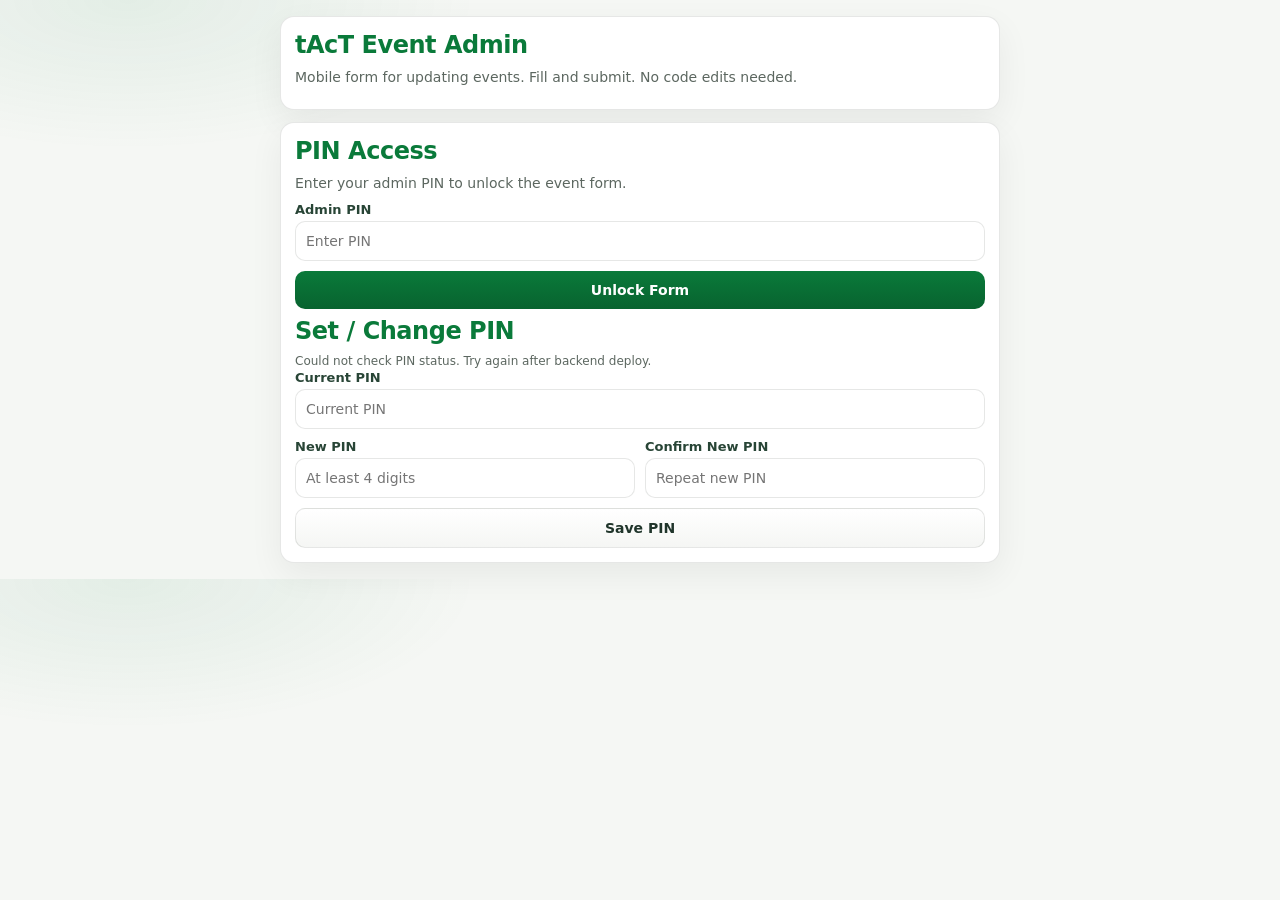
==== admin.html @ a759d939 "Initial commit" ====
<!doctype html>
<html lang="en">
<head>
  <meta charset="utf-8">
  <meta name="viewport" content="width=device-width, initial-scale=1">
  <title>tAcT Admin - Event Update</title>
  <style>
    :root {
      --bg: #f5f7f4;
      --card: #ffffff;
      --green: #0a7a3a;
      --muted: #5c6760;
      --line: rgba(10, 20, 10, 0.1);
      --radius: 14px;
      font-family: "Inter", system-ui, -apple-system, "Segoe UI", Roboto, Arial, sans-serif;
    }
    * { box-sizing: border-box; }
    body {
      margin: 0;
      background:
        radial-gradient(700px 300px at 10% 0%, rgba(10, 122, 58, 0.08), transparent 50%),
        var(--bg);
      color: #142019;
      padding: 16px;
    }
    .wrap {
      max-width: 720px;
      margin: 0 auto;
      display: grid;
      gap: 12px;
    }
    .card {
      background: var(--card);
      border: 1px solid var(--line);
      border-radius: var(--radius);
      padding: 14px;
      box-shadow: 0 12px 34px rgba(10, 20, 10, 0.06);
    }
    h1, h2 {
      margin: 0 0 8px;
      color: var(--green);
      letter-spacing: -0.02em;
    }
    p {
      margin: 0 0 8px;
      color: var(--muted);
      line-height: 1.45;
      font-size: 14px;
    }
    .hidden { display: none; }
    .grid {
      display: grid;
      gap: 10px;
    }
    .row-2 {
      display: grid;
      grid-template-columns: 1fr 1fr;
      gap: 10px;
    }
    label {
      font-size: 13px;
      font-weight: 600;
      color: #284536;
      display: block;
      margin-bottom: 4px;
    }
    input, textarea, select, button {
      width: 100%;
      border: 1px solid var(--line);
      border-radius: 10px;
      padding: 11px 10px;
      font: inherit;
      font-size: 14px;
      background: #fff;
    }
    textarea { min-height: 92px; resize: vertical; }
    input:focus, textarea:focus, select:focus {
      outline: 2px solid rgba(10, 122, 58, 0.28);
      border-color: rgba(10, 122, 58, 0.45);
    }
    button {
      cursor: pointer;
      background: linear-gradient(180deg, #0a7a3a, #08632f);
      color: #fff;
      border: 0;
      font-weight: 700;
    }
    .secondary {
      background: linear-gradient(180deg, #ffffff, #f5f6f4);
      color: #20352b;
      border: 1px solid var(--line);
      font-weight: 600;
    }
    .btn-row {
      display: grid;
      grid-template-columns: 1fr 1fr;
      gap: 10px;
    }
    .status {
      font-size: 13px;
      margin-top: 8px;
      color: #365548;
      background: rgba(10, 122, 58, 0.08);
      border: 1px solid rgba(10, 122, 58, 0.22);
      border-radius: 8px;
      padding: 8px 10px;
    }
    .mono { font-family: ui-monospace, SFMono-Regular, Menlo, Consolas, monospace; }
    .mini { font-size: 12px; color: var(--muted); margin: 0; }
    .section-title { margin-top: 8px; }
    @media (max-width: 680px) {
      .row-2, .btn-row { grid-template-columns: 1fr; }
    }
  </style>
</head>
<body>
  <div class="wrap">
    <section class="card">
      <h1>tAcT Event Admin</h1>
      <p>Mobile form for updating events. Fill and submit. No code edits needed.</p>
    </section>

    <section id="pin-card" class="card">
      <h2>PIN Access</h2>
      <p>Enter your admin PIN to unlock the event form.</p>
      <div class="grid">
        <div>
          <label for="pin-input">Admin PIN</label>
          <input id="pin-input" type="password" inputmode="numeric" autocomplete="one-time-code" placeholder="Enter PIN">
        </div>
        <button id="unlock-btn" type="button">Unlock Form</button>
      </div>
      <p id="pin-hint" class="status hidden">PIN accepted. Form unlocked.</p>

      <h2 class="section-title">Set / Change PIN</h2>
      <p class="mini" id="pin-mode-note">Checking PIN status...</p>
      <div class="grid">
        <div>
          <label for="old-pin-input">Current PIN</label>
          <input id="old-pin-input" type="password" inputmode="numeric" autocomplete="off" placeholder="Current PIN">
        </div>
        <div class="row-2">
          <div>
            <label for="new-pin-input">New PIN</label>
            <input id="new-pin-input" type="password" inputmode="numeric" autocomplete="new-password" placeholder="At least 4 digits">
          </div>
          <div>
            <label for="confirm-pin-input">Confirm New PIN</label>
            <input id="confirm-pin-input" type="password" inputmode="numeric" autocomplete="new-password" placeholder="Repeat new PIN">
          </div>
        </div>
        <button id="change-pin-btn" type="button" class="secondary">Save PIN</button>
      </div>
      <p id="pin-change-status" class="status hidden"></p>
    </section>

    <section id="form-card" class="card hidden">
      <h2>Add / Update Event</h2>
      <p>Use this for both upcoming and completed events.</p>

      <form id="admin-form" class="grid">
        <div>
          <label for="title">Event Title</label>
          <input id="title" name="title" required>
        </div>

        <div class="row-2">
          <div>
            <label for="date">Date</label>
            <input id="date" name="date" type="date" required>
          </div>
          <div>
            <label for="time">Time</label>
            <input id="time" name="time" placeholder="10:00 AM - 1:00 PM" required>
          </div>
        </div>

        <div class="row-2">
          <div>
            <label for="location">Location</label>
            <input id="location" name="location" required>
          </div>
          <div>
            <label for="status">Status</label>
            <select id="status" name="status">
              <option value="scheduled">Scheduled</option>
              <option value="completed">Completed</option>
            </select>
          </div>
        </div>

        <div>
          <label for="teaser">Short Summary</label>
          <textarea id="teaser" name="teaser" placeholder="One-line summary"></textarea>
        </div>

        <div>
          <label for="homepageMatter">Homepage Text</label>
          <textarea id="homepageMatter" name="homepageMatter" placeholder="2-3 lines for homepage card"></textarea>
        </div>

        <div>
          <label for="poster">Poster Image</label>
          <input id="poster" name="poster" type="file" accept=".jpg,.jpeg,.png,.webp,.svg" required>
          <p id="poster-meta" class="mono"></p>
        </div>

        <div class="btn-row">
          <button type="submit">Submit Event</button>
          <button id="clear-btn" type="button" class="secondary">Clear Form</button>
        </div>
      </form>

      <div id="submit-status" class="status hidden"></div>
    </section>
  </div>

  <script src="assets/js/events-config.js"></script>
  <script>
    const ADMIN_CONFIG = {
      endpoint: String((window.TACT_EVENTS_CONFIG && window.TACT_EVENTS_CONFIG.apiEndpoint) || "").trim()
    };

    const pinCard = document.getElementById("pin-card");
    const formCard = document.getElementById("form-card");
    const pinInput = document.getElementById("pin-input");
    const pinHint = document.getElementById("pin-hint");
    const unlockBtn = document.getElementById("unlock-btn");
    const adminForm = document.getElementById("admin-form");
    const posterInput = document.getElementById("poster");
    const posterMeta = document.getElementById("poster-meta");
    const statusBox = document.getElementById("submit-status");
    const clearBtn = document.getElementById("clear-btn");
    const oldPinInput = document.getElementById("old-pin-input");
    const newPinInput = document.getElementById("new-pin-input");
    const confirmPinInput = document.getElementById("confirm-pin-input");
    const changePinBtn = document.getElementById("change-pin-btn");
    const pinModeNote = document.getElementById("pin-mode-note");
    const pinChangeStatus = document.getElementById("pin-change-status");

    let unlockedPin = "";
    let posterPayload = null;
    let pinConfigured = true;

    bootPinStatus();

    unlockBtn.addEventListener("click", async function () {
      const pin = (pinInput.value || "").trim();
      if (pin.length < 4) {
        alert("Enter valid PIN.");
        return;
      }
      if (!hasConfiguredEndpoint()) {
        alert("Admin endpoint is not configured yet.");
        return;
      }

      unlockBtn.disabled = true;
      unlockBtn.textContent = "Checking...";

      try {
        const ok = await verifyPin(pin);
        if (!ok) {
          alert(pinConfigured ? "Invalid PIN." : "PIN not set yet. Use Set / Change PIN first.");
          return;
        }

        unlockedPin = pin;
        pinHint.classList.remove("hidden");
        formCard.classList.remove("hidden");
        window.scrollTo({ top: document.body.scrollHeight, behavior: "smooth" });
      } catch (_err) {
        alert("Could not verify PIN. Please try again.");
      } finally {
        unlockBtn.disabled = false;
        unlockBtn.textContent = "Unlock Form";
      }
    });

    changePinBtn.addEventListener("click", async function () {
      if (!hasConfiguredEndpoint()) {
        alert("Admin endpoint is not configured yet.");
        return;
      }

      const oldPin = (oldPinInput.value || "").trim();
      const newPin = (newPinInput.value || "").trim();
      const confirmPin = (confirmPinInput.value || "").trim();

      if (!/^[0-9]{4,}$/.test(newPin)) {
        alert("New PIN must be at least 4 digits.");
        return;
      }
      if (newPin !== confirmPin) {
        alert("New PIN and confirmation do not match.");
        return;
      }
      if (pinConfigured && !oldPin) {
        alert("Enter current PIN to change.");
        return;
      }

      changePinBtn.disabled = true;
      pinChangeStatus.classList.remove("hidden");
      pinChangeStatus.textContent = "Saving PIN...";

      try {
        const ok = await changePin(oldPin, newPin);
        if (!ok) return;

        pinConfigured = true;
        unlockedPin = newPin;
        pinInput.value = newPin;
        pinHint.classList.remove("hidden");
        formCard.classList.remove("hidden");
        pinModeNote.textContent = "PIN is set. To change it, enter current PIN and new PIN.";
        oldPinInput.value = "";
        newPinInput.value = "";
        confirmPinInput.value = "";
        pinChangeStatus.textContent = "PIN saved successfully.";
      } finally {
        changePinBtn.disabled = false;
      }
    });

    posterInput.addEventListener("change", async function () {
      const file = posterInput.files && posterInput.files[0];
      if (!file) {
        posterPayload = null;
        posterMeta.textContent = "";
        return;
      }

      const base64 = await readFileAsBase64(file);
      posterPayload = {
        name: file.name,
        mime: file.type || "application/octet-stream",
        data: base64
      };
      posterMeta.textContent = "Selected: " + file.name + " (" + Math.round(file.size / 1024) + " KB)";
    });

    clearBtn.addEventListener("click", function () {
      adminForm.reset();
      posterPayload = null;
      posterMeta.textContent = "";
      statusBox.classList.add("hidden");
      statusBox.textContent = "";
    });

    adminForm.addEventListener("submit", async function (event) {
      event.preventDefault();
      if (!unlockedPin) {
        alert("Unlock with PIN first.");
        return;
      }
      if (!posterPayload) {
        alert("Please choose a poster image.");
        return;
      }
      if (!hasConfiguredEndpoint()) {
        alert("Admin endpoint is not configured yet.");
        return;
      }

      const title = valueOf("title");
      const date = valueOf("date");
      const payload = {
        pin: unlockedPin,
        event: {
          slug: slugify(date + "--" + title),
          title: title,
          date: date,
          time: valueOf("time"),
          location: valueOf("location"),
          status: valueOf("status"),
          teaser: valueOf("teaser"),
          homepageMatter: valueOf("homepageMatter")
        },
        poster: posterPayload
      };

      try {
        statusBox.classList.remove("hidden");
        statusBox.textContent = "Submitting...";

        const response = await fetch(ADMIN_CONFIG.endpoint, {
          method: "POST",
          headers: { "Content-Type": "text/plain;charset=utf-8" },
          body: JSON.stringify(payload)
        });

        const text = await response.text();
        let body = {};
        try {
          body = JSON.parse(text || "{}");
        } catch (_err) {
          body = {};
        }
        if (!response.ok) {
          throw new Error(text || "Submit failed");
        }
        if (body && body.ok === false) {
          throw new Error(body.error || "Submit failed");
        }

        statusBox.textContent = "Submitted successfully. Event is now in backend.";
      } catch (err) {
        statusBox.textContent = "Submit failed: " + (err && err.message ? err.message : "Unknown error");
      }
    });

    function valueOf(id) {
      return (document.getElementById(id).value || "").trim();
    }

    function slugify(text) {
      return String(text || "")
        .toLowerCase()
        .replace(/[^a-z0-9]+/g, "-")
        .replace(/^-+|-+$/g, "");
    }

    function readFileAsBase64(file) {
      return new Promise((resolve, reject) => {
        const reader = new FileReader();
        reader.onload = () => {
          const value = reader.result || "";
          const commaIndex = String(value).indexOf(",");
          resolve(commaIndex >= 0 ? String(value).slice(commaIndex + 1) : String(value));
        };
        reader.onerror = reject;
        reader.readAsDataURL(file);
      });
    }

    function hasConfiguredEndpoint() {
      return !!ADMIN_CONFIG.endpoint;
    }

    async function verifyPin(pin) {
      const response = await fetch(ADMIN_CONFIG.endpoint, {
        method: "POST",
        headers: { "Content-Type": "text/plain;charset=utf-8" },
        body: JSON.stringify({ action: "verifyPin", pin: pin })
      });
      const body = await response.json();
      return !!(body && body.ok);
    }

    async function bootPinStatus() {
      if (!hasConfiguredEndpoint()) {
        pinModeNote.textContent = "Configure endpoint first in assets/js/events-config.js";
        return;
      }

      try {
        const response = await fetch(ADMIN_CONFIG.endpoint, {
          method: "POST",
          headers: { "Content-Type": "text/plain;charset=utf-8" },
          body: JSON.stringify({ action: "pinStatus" })
        });
        const body = await response.json();
        pinConfigured = !!(body && body.pinConfigured);

        if (pinConfigured) {
          pinModeNote.textContent = "PIN is set. To change it, enter current PIN and new PIN.";
          oldPinInput.disabled = false;
          oldPinInput.placeholder = "Current PIN";
          changePinBtn.textContent = "Change PIN";
        } else {
          pinModeNote.textContent = "No PIN set yet. Create your first PIN now.";
          oldPinInput.disabled = true;
          oldPinInput.placeholder = "Not needed for first-time setup";
          changePinBtn.textContent = "Set First PIN";
        }
      } catch (_err) {
        pinModeNote.textContent = "Could not check PIN status. Try again after backend deploy.";
      }
    }

    async function changePin(oldPin, newPin) {
      const response = await fetch(ADMIN_CONFIG.endpoint, {
        method: "POST",
        headers: { "Content-Type": "text/plain;charset=utf-8" },
        body: JSON.stringify({ action: "changePin", oldPin: oldPin, newPin: newPin })
      });
      const body = await response.json();
      if (!body || !body.ok) {
        pinChangeStatus.textContent = body && body.error ? body.error : "Could not save PIN.";
        return false;
      }
      return true;
    }
  </script>
</body>
</html>
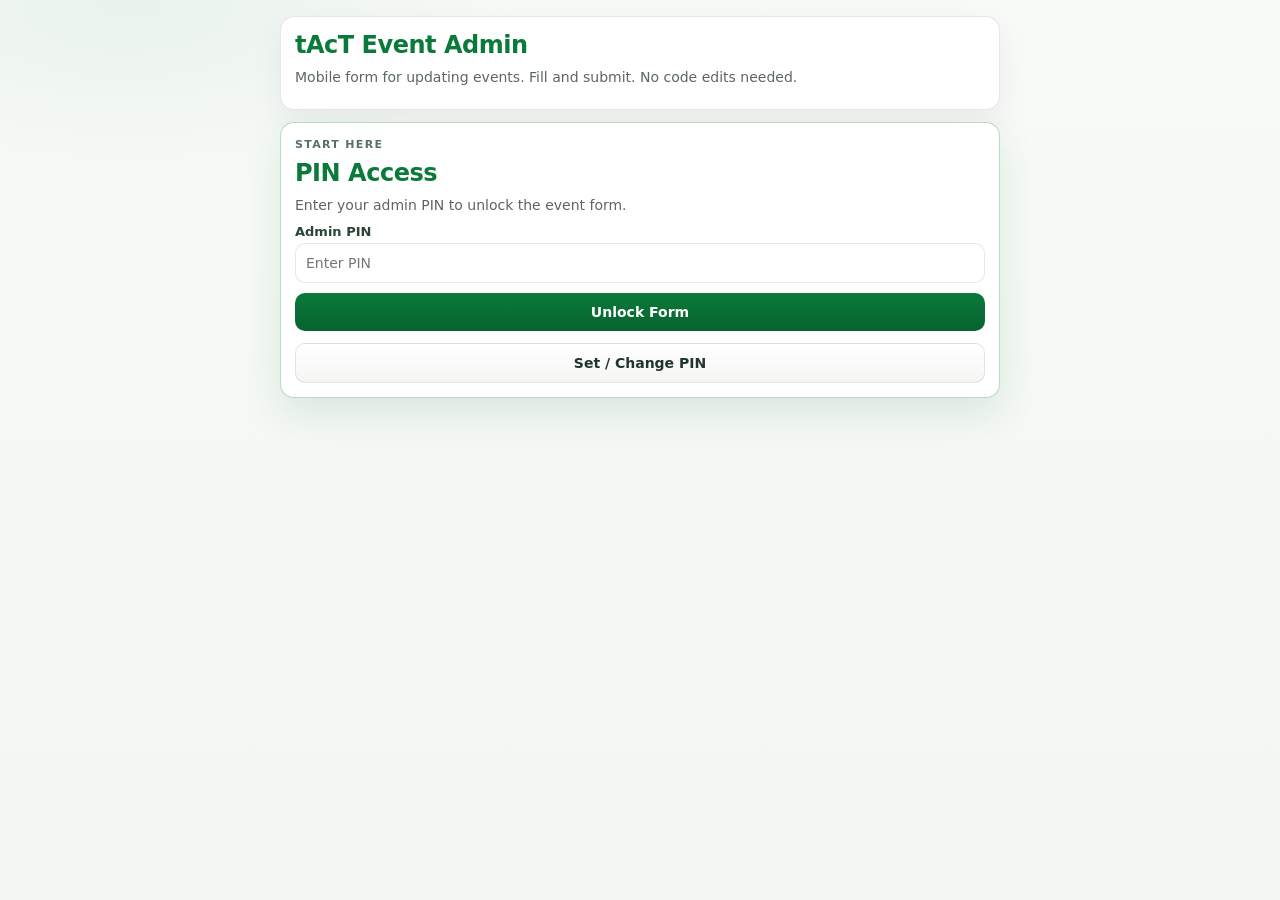
==== commit 5efd58ac: "Enhance admin event management flow" ====
--- a/admin.html
+++ b/admin.html
@@ -8,6 +8,7 @@
     :root {
       --bg: #f5f7f4;
       --card: #ffffff;
+      --card-soft: #f8fbf8;
       --green: #0a7a3a;
       --muted: #5c6760;
       --line: rgba(10, 20, 10, 0.1);
@@ -18,10 +19,11 @@
     body {
       margin: 0;
       background:
-        radial-gradient(700px 300px at 10% 0%, rgba(10, 122, 58, 0.08), transparent 50%),
-        var(--bg);
+        radial-gradient(700px 320px at 10% 0%, rgba(10, 122, 58, 0.06), transparent 55%),
+        linear-gradient(180deg, #f7faf7 0%, #f3f6f2 100%);
       color: #142019;
       padding: 16px;
+      min-height: 100vh;
     }
     .wrap {
       max-width: 720px;
@@ -35,6 +37,21 @@
       border-radius: var(--radius);
       padding: 14px;
       box-shadow: 0 12px 34px rgba(10, 20, 10, 0.06);
+    }
+    .card-primary {
+      border-color: rgba(10, 122, 58, 0.28);
+      box-shadow: 0 16px 38px rgba(10, 122, 58, 0.12);
+    }
+    .subcard {
+      margin-top: 14px;
+      padding: 12px;
+      border: 1px solid rgba(10, 20, 10, 0.08);
+      border-radius: 12px;
+      background: linear-gradient(180deg, var(--card-soft), #ffffff);
+      box-shadow: inset 0 1px 0 rgba(255, 255, 255, 0.65);
+    }
+    .pin-tools-row {
+      margin-top: 12px;
     }
     h1, h2 {
       margin: 0 0 8px;
@@ -108,8 +125,77 @@
     .mono { font-family: ui-monospace, SFMono-Regular, Menlo, Consolas, monospace; }
     .mini { font-size: 12px; color: var(--muted); margin: 0; }
     .section-title { margin-top: 8px; }
+    .section-kicker {
+      margin: 0 0 6px;
+      font-size: 11px;
+      letter-spacing: 0.12em;
+      text-transform: uppercase;
+      color: #557262;
+      font-weight: 700;
+    }
+    .subtle-title {
+      color: #335244;
+      font-size: 18px;
+      margin-bottom: 6px;
+    }
+    .manager-toolbar {
+      display: grid;
+      grid-template-columns: 1fr auto;
+      gap: 10px;
+      align-items: center;
+    }
+    .event-list {
+      display: grid;
+      gap: 10px;
+      margin-top: 12px;
+    }
+    .event-item {
+      display: grid;
+      grid-template-columns: 72px 1fr auto;
+      gap: 12px;
+      align-items: center;
+      padding: 10px;
+      border: 1px solid rgba(10, 20, 10, 0.08);
+      border-radius: 12px;
+      background: linear-gradient(180deg, #ffffff, var(--card-soft));
+    }
+    .event-item img {
+      width: 72px;
+      height: 72px;
+      object-fit: cover;
+      border-radius: 10px;
+      border: 1px solid rgba(10, 20, 10, 0.08);
+      background: #eef3ee;
+    }
+    .event-item h3 {
+      margin: 0 0 4px;
+      font-size: 16px;
+      color: #173125;
+    }
+    .event-meta {
+      margin: 0 0 4px;
+      font-size: 12px;
+      color: #5a6d62;
+    }
+    .event-slug {
+      margin: 0;
+      font-size: 12px;
+      color: #738278;
+    }
+    .danger {
+      background: linear-gradient(180deg, #bb3c2d, #9a2f22);
+      color: #fff;
+    }
+    .accent {
+      background: linear-gradient(180deg, #1e5aa8, #184886);
+      color: #fff;
+    }
+    .manager-toggle-row {
+      margin-bottom: 12px;
+    }
     @media (max-width: 680px) {
       .row-2, .btn-row { grid-template-columns: 1fr; }
+      .manager-toolbar, .event-item { grid-template-columns: 1fr; }
     }
   </style>
 </head>
@@ -120,7 +206,8 @@
       <p>Mobile form for updating events. Fill and submit. No code edits needed.</p>
     </section>
 
-    <section id="pin-card" class="card">
+    <section id="pin-card" class="card card-primary">
+      <p class="section-kicker">Start Here</p>
       <h2>PIN Access</h2>
       <p>Enter your admin PIN to unlock the event form.</p>
       <div class="grid">
@@ -132,29 +219,52 @@
       </div>
       <p id="pin-hint" class="status hidden">PIN accepted. Form unlocked.</p>
 
-      <h2 class="section-title">Set / Change PIN</h2>
-      <p class="mini" id="pin-mode-note">Checking PIN status...</p>
-      <div class="grid">
-        <div>
-          <label for="old-pin-input">Current PIN</label>
-          <input id="old-pin-input" type="password" inputmode="numeric" autocomplete="off" placeholder="Current PIN">
-        </div>
-        <div class="row-2">
+      <div class="pin-tools-row">
+        <button id="toggle-pin-tools-btn" type="button" class="secondary">Set / Change PIN</button>
+      </div>
+
+      <div id="pin-tools-panel" class="subcard hidden">
+        <p class="section-kicker">Secondary</p>
+        <h2 class="subtle-title">Set / Change PIN</h2>
+        <p class="mini" id="pin-mode-note">Checking PIN status...</p>
+        <div class="grid">
           <div>
-            <label for="new-pin-input">New PIN</label>
-            <input id="new-pin-input" type="password" inputmode="numeric" autocomplete="new-password" placeholder="At least 4 digits">
+            <label for="old-pin-input">Current PIN</label>
+            <input id="old-pin-input" type="password" inputmode="numeric" autocomplete="off" placeholder="Current PIN">
           </div>
+          <div class="row-2">
+            <div>
+              <label for="new-pin-input">New PIN</label>
+              <input id="new-pin-input" type="password" inputmode="numeric" autocomplete="new-password" placeholder="At least 4 digits">
+            </div>
+            <div>
+              <label for="confirm-pin-input">Confirm New PIN</label>
+              <input id="confirm-pin-input" type="password" inputmode="numeric" autocomplete="new-password" placeholder="Repeat new PIN">
+            </div>
+          </div>
+          <button id="change-pin-btn" type="button" class="secondary">Save PIN</button>
+        </div>
+        <p id="pin-change-status" class="status hidden"></p>
+      </div>
+    </section>
+
+    <section id="form-card" class="card hidden">
+      <div class="manager-toggle-row">
+        <button id="toggle-manage-btn" type="button" class="accent">Manage Existing Events</button>
+      </div>
+
+      <section id="manage-card" class="subcard hidden">
+        <div class="manager-toolbar">
           <div>
-            <label for="confirm-pin-input">Confirm New PIN</label>
-            <input id="confirm-pin-input" type="password" inputmode="numeric" autocomplete="new-password" placeholder="Repeat new PIN">
+            <h2>Manage Existing Events</h2>
+            <p>Synced from GitHub. Delete removes the full event folder and rebuilds the feed.</p>
           </div>
-        </div>
-        <button id="change-pin-btn" type="button" class="secondary">Save PIN</button>
-      </div>
-      <p id="pin-change-status" class="status hidden"></p>
-    </section>
-
-    <section id="form-card" class="card hidden">
+          <button id="refresh-events-btn" type="button" class="secondary">Refresh List</button>
+        </div>
+        <div id="manage-status" class="status hidden"></div>
+        <div id="event-list" class="event-list"></div>
+      </section>
+
       <h2>Add / Update Event</h2>
       <p>Use this for both upcoming and completed events.</p>
 
@@ -169,9 +279,15 @@
             <label for="date">Date</label>
             <input id="date" name="date" type="date" required>
           </div>
-          <div>
-            <label for="time">Time</label>
-            <input id="time" name="time" placeholder="10:00 AM - 1:00 PM" required>
+          <div class="row-2">
+            <div>
+              <label for="time-from">From Time</label>
+              <input id="time-from" name="timeFrom" type="time" required>
+            </div>
+            <div>
+              <label for="time-to">To Time</label>
+              <input id="time-to" name="timeTo" type="time" required>
+            </div>
           </div>
         </div>
 
@@ -218,19 +334,31 @@
   <script src="assets/js/events-config.js"></script>
   <script>
     const ADMIN_CONFIG = {
-      endpoint: String((window.TACT_EVENTS_CONFIG && window.TACT_EVENTS_CONFIG.apiEndpoint) || "").trim()
+      endpoint: String(
+        (
+          window.TACT_EVENTS_CONFIG &&
+          (window.TACT_EVENTS_CONFIG.adminEndpoint || window.TACT_EVENTS_CONFIG.apiEndpoint)
+        ) || ""
+      ).trim()
     };
 
     const pinCard = document.getElementById("pin-card");
     const formCard = document.getElementById("form-card");
+    const manageCard = document.getElementById("manage-card");
     const pinInput = document.getElementById("pin-input");
     const pinHint = document.getElementById("pin-hint");
     const unlockBtn = document.getElementById("unlock-btn");
+    const togglePinToolsBtn = document.getElementById("toggle-pin-tools-btn");
+    const pinToolsPanel = document.getElementById("pin-tools-panel");
     const adminForm = document.getElementById("admin-form");
     const posterInput = document.getElementById("poster");
     const posterMeta = document.getElementById("poster-meta");
     const statusBox = document.getElementById("submit-status");
     const clearBtn = document.getElementById("clear-btn");
+    const toggleManageBtn = document.getElementById("toggle-manage-btn");
+    const refreshEventsBtn = document.getElementById("refresh-events-btn");
+    const manageStatus = document.getElementById("manage-status");
+    const eventList = document.getElementById("event-list");
     const oldPinInput = document.getElementById("old-pin-input");
     const newPinInput = document.getElementById("new-pin-input");
     const confirmPinInput = document.getElementById("confirm-pin-input");
@@ -244,6 +372,22 @@
 
     bootPinStatus();
 
+    togglePinToolsBtn.addEventListener("click", function () {
+      const willShow = pinToolsPanel.classList.contains("hidden");
+      pinToolsPanel.classList.toggle("hidden", !willShow);
+      togglePinToolsBtn.textContent = willShow ? "Hide PIN Settings" : "Set / Change PIN";
+    });
+
+    toggleManageBtn.addEventListener("click", function () {
+      const willShow = manageCard.classList.contains("hidden");
+      manageCard.classList.toggle("hidden", !willShow);
+      toggleManageBtn.textContent = willShow ? "Hide Existing Events" : "Manage Existing Events";
+      if (willShow) {
+        loadExistingEvents(false);
+        window.scrollTo({ top: document.body.scrollHeight, behavior: "smooth" });
+      }
+    });
+
     unlockBtn.addEventListener("click", async function () {
       const pin = (pinInput.value || "").trim();
       if (pin.length < 4) {
@@ -267,6 +411,7 @@
 
         unlockedPin = pin;
         pinHint.classList.remove("hidden");
+        pinCard.classList.add("hidden");
         formCard.classList.remove("hidden");
         window.scrollTo({ top: document.body.scrollHeight, behavior: "smooth" });
       } catch (_err) {
@@ -312,15 +457,21 @@
         unlockedPin = newPin;
         pinInput.value = newPin;
         pinHint.classList.remove("hidden");
+        pinCard.classList.add("hidden");
         formCard.classList.remove("hidden");
         pinModeNote.textContent = "PIN is set. To change it, enter current PIN and new PIN.";
         oldPinInput.value = "";
         newPinInput.value = "";
         confirmPinInput.value = "";
         pinChangeStatus.textContent = "PIN saved successfully.";
+        loadExistingEvents(false);
       } finally {
         changePinBtn.disabled = false;
       }
+    });
+
+    refreshEventsBtn.addEventListener("click", function () {
+      loadExistingEvents(true);
     });
 
     posterInput.addEventListener("change", async function () {
@@ -365,13 +516,18 @@
 
       const title = valueOf("title");
       const date = valueOf("date");
+      const time = buildTimeRange();
+      if (!time) {
+        alert("Enter valid from and to times.");
+        return;
+      }
       const payload = {
         pin: unlockedPin,
         event: {
           slug: slugify(date + "--" + title),
           title: title,
           date: date,
-          time: valueOf("time"),
+          time: time,
           location: valueOf("location"),
           status: valueOf("status"),
           teaser: valueOf("teaser"),
@@ -382,7 +538,20 @@
 
       try {
         statusBox.classList.remove("hidden");
-        statusBox.textContent = "Submitting...";
+        statusBox.textContent = "Preparing event data...";
+        setSubmittingState(true);
+
+        window.setTimeout(function () {
+          if (statusBox.textContent === "Preparing event data...") {
+            statusBox.textContent = "Uploading poster and event details...";
+          }
+        }, 400);
+
+        window.setTimeout(function () {
+          if (statusBox.textContent === "Uploading poster and event details...") {
+            statusBox.textContent = "Publishing to GitHub. This can take a little longer for large posters...";
+          }
+        }, 1800);
 
         const response = await fetch(ADMIN_CONFIG.endpoint, {
           method: "POST",
@@ -404,9 +573,13 @@
           throw new Error(body.error || "Submit failed");
         }
 
-        statusBox.textContent = "Submitted successfully. Event is now in backend.";
+        statusBox.textContent = "Submitted successfully. Refreshing form...";
+        window.setTimeout(function () {
+          window.location.reload();
+        }, 700);
       } catch (err) {
         statusBox.textContent = "Submit failed: " + (err && err.message ? err.message : "Unknown error");
+        setSubmittingState(false);
       }
     });
 
@@ -419,6 +592,49 @@
         .toLowerCase()
         .replace(/[^a-z0-9]+/g, "-")
         .replace(/^-+|-+$/g, "");
+    }
+
+    function buildTimeRange() {
+      const fromValue = valueOf("time-from");
+      const toValue = valueOf("time-to");
+      if (!fromValue || !toValue) return "";
+
+      const fromMinutes = toMinutes(fromValue);
+      const toMinutesValue = toMinutes(toValue);
+      if (fromMinutes === null || toMinutesValue === null || toMinutesValue <= fromMinutes) {
+        return "";
+      }
+
+      return formatTime(fromValue) + " - " + formatTime(toValue);
+    }
+
+    function toMinutes(value) {
+      const match = String(value || "").match(/^(\d{2}):(\d{2})$/);
+      if (!match) return null;
+      return Number(match[1]) * 60 + Number(match[2]);
+    }
+
+    function formatTime(value) {
+      const match = String(value || "").match(/^(\d{2}):(\d{2})$/);
+      if (!match) return value;
+
+      let hours = Number(match[1]);
+      const minutes = match[2];
+      const suffix = hours >= 12 ? "PM" : "AM";
+      hours = hours % 12 || 12;
+      return hours + ":" + minutes + " " + suffix;
+    }
+
+    function setSubmittingState(isSubmitting) {
+      unlockBtn.disabled = isSubmitting;
+      clearBtn.disabled = isSubmitting;
+      changePinBtn.disabled = isSubmitting;
+
+      const submitButton = adminForm.querySelector('button[type="submit"]');
+      if (submitButton) {
+        submitButton.disabled = isSubmitting;
+        submitButton.textContent = isSubmitting ? "Publishing..." : "Submit Event";
+      }
     }
 
     function readFileAsBase64(file) {
@@ -438,6 +654,143 @@
       return !!ADMIN_CONFIG.endpoint;
     }
 
+    function showManageStatus(text, isError) {
+      manageStatus.classList.remove("hidden");
+      manageStatus.textContent = text;
+      manageStatus.style.color = isError ? "#7f2017" : "";
+      manageStatus.style.borderColor = isError ? "rgba(187, 60, 45, 0.28)" : "";
+      manageStatus.style.background = isError ? "rgba(187, 60, 45, 0.08)" : "";
+    }
+
+    function clearManageStatus() {
+      manageStatus.classList.add("hidden");
+      manageStatus.textContent = "";
+      manageStatus.style.color = "";
+      manageStatus.style.borderColor = "";
+      manageStatus.style.background = "";
+    }
+
+    async function loadExistingEvents(showRefreshMessage) {
+      if (!unlockedPin || !hasConfiguredEndpoint()) return;
+
+      if (showRefreshMessage) {
+        showManageStatus("Refreshing events from GitHub...", false);
+      } else {
+        clearManageStatus();
+      }
+
+      refreshEventsBtn.disabled = true;
+      eventList.innerHTML = '<p class="mini">Loading events...</p>';
+
+      try {
+        const response = await fetch(ADMIN_CONFIG.endpoint, {
+          method: "POST",
+          headers: { "Content-Type": "text/plain;charset=utf-8" },
+          body: JSON.stringify({ action: "listEvents", pin: unlockedPin })
+        });
+        const body = await response.json();
+        if (!response.ok || !body || body.ok === false) {
+          throw new Error(body && body.error ? body.error : "Could not load events.");
+        }
+
+        renderEventList(Array.isArray(body.events) ? body.events : []);
+        if (showRefreshMessage) {
+          showManageStatus("Event list refreshed.", false);
+        }
+      } catch (err) {
+        eventList.innerHTML = "";
+        showManageStatus("Could not load events: " + (err && err.message ? err.message : "Unknown error"), true);
+      } finally {
+        refreshEventsBtn.disabled = false;
+      }
+    }
+
+    function renderEventList(events) {
+      eventList.innerHTML = "";
+
+      if (!events.length) {
+        eventList.innerHTML = '<p class="mini">No events found in GitHub.</p>';
+        return;
+      }
+
+      events.forEach(function (item) {
+        const article = document.createElement("article");
+        article.className = "event-item";
+
+        const poster = document.createElement("img");
+        poster.src = String(item.poster || "assets/images/tact-logo.jpg");
+        poster.alt = (item.title || "Event") + " poster";
+        poster.onerror = function () {
+          poster.onerror = null;
+          poster.src = "assets/images/tact-logo.jpg";
+        };
+
+        const details = document.createElement("div");
+        details.innerHTML =
+          "<h3>" + escapeHtml(item.title || "Untitled Event") + "</h3>" +
+          '<p class="event-meta">' +
+          escapeHtml(formatDisplayDate(item.date)) + " | " +
+          escapeHtml(item.time || "Time TBA") + " | " +
+          escapeHtml(item.location || "Location TBA") +
+          "</p>" +
+          '<p class="event-slug">' + escapeHtml(item.slug || "") + "</p>";
+
+        const removeBtn = document.createElement("button");
+        removeBtn.type = "button";
+        removeBtn.className = "danger";
+        removeBtn.textContent = "Delete";
+        removeBtn.addEventListener("click", function () {
+          handleDeleteEvent(item, removeBtn);
+        });
+
+        article.appendChild(poster);
+        article.appendChild(details);
+        article.appendChild(removeBtn);
+        eventList.appendChild(article);
+      });
+    }
+
+    async function handleDeleteEvent(item, button) {
+      const title = String((item && item.title) || "this event");
+      const slug = String((item && item.slug) || "");
+      if (!slug) return;
+
+      if (!window.confirm('Delete "' + title + '"? This removes the full event folder from GitHub.')) {
+        return;
+      }
+
+      const deletePin = window.prompt("Enter admin PIN to delete this event:");
+      if (deletePin === null) return;
+      if (!String(deletePin).trim()) {
+        alert("PIN is required to delete.");
+        return;
+      }
+
+      button.disabled = true;
+      showManageStatus('Deleting "' + title + '" from GitHub...', false);
+
+      try {
+        const response = await fetch(ADMIN_CONFIG.endpoint, {
+          method: "POST",
+          headers: { "Content-Type": "text/plain;charset=utf-8" },
+          body: JSON.stringify({ action: "deleteEvent", pin: String(deletePin).trim(), slug: slug })
+        });
+        const body = await response.json();
+        if (!response.ok || !body || body.ok === false) {
+          throw new Error(body && body.error ? body.error : "Delete failed.");
+        }
+
+        unlockedPin = String(deletePin).trim();
+        pinInput.value = unlockedPin;
+        showManageStatus('Deleted "' + title + '". Refreshing list...', false);
+        await loadExistingEvents(false);
+      } catch (err) {
+        showManageStatus("Delete failed: " + (err && err.message ? err.message : "Unknown error"), true);
+      } finally {
+        button.disabled = false;
+      }
+    }
+
     async function verifyPin(pin) {
       const response = await fetch(ADMIN_CONFIG.endpoint, {
         method: "POST",
@@ -473,6 +826,8 @@
           oldPinInput.disabled = true;
           oldPinInput.placeholder = "Not needed for first-time setup";
           changePinBtn.textContent = "Set First PIN";
+          pinToolsPanel.classList.remove("hidden");
+          togglePinToolsBtn.textContent = "Hide PIN Settings";
         }
       } catch (_err) {
         pinModeNote.textContent = "Could not check PIN status. Try again after backend deploy.";
@@ -492,6 +847,25 @@
       }
       return true;
     }
+
+    function escapeHtml(value) {
+      return String(value || "")
+        .replace(/&/g, "&amp;")
+        .replace(/</g, "&lt;")
+        .replace(/>/g, "&gt;")
+        .replace(/"/g, "&quot;")
+        .replace(/'/g, "&#39;");
+    }
+
+    function formatDisplayDate(value) {
+      const date = new Date(String(value || "") + "T00:00:00");
+      if (isNaN(date.getTime())) return value || "";
+      return date.toLocaleDateString("en-IN", {
+        day: "numeric",
+        month: "short",
+        year: "numeric"
+      });
+    }
   </script>
 </body>
 </html>
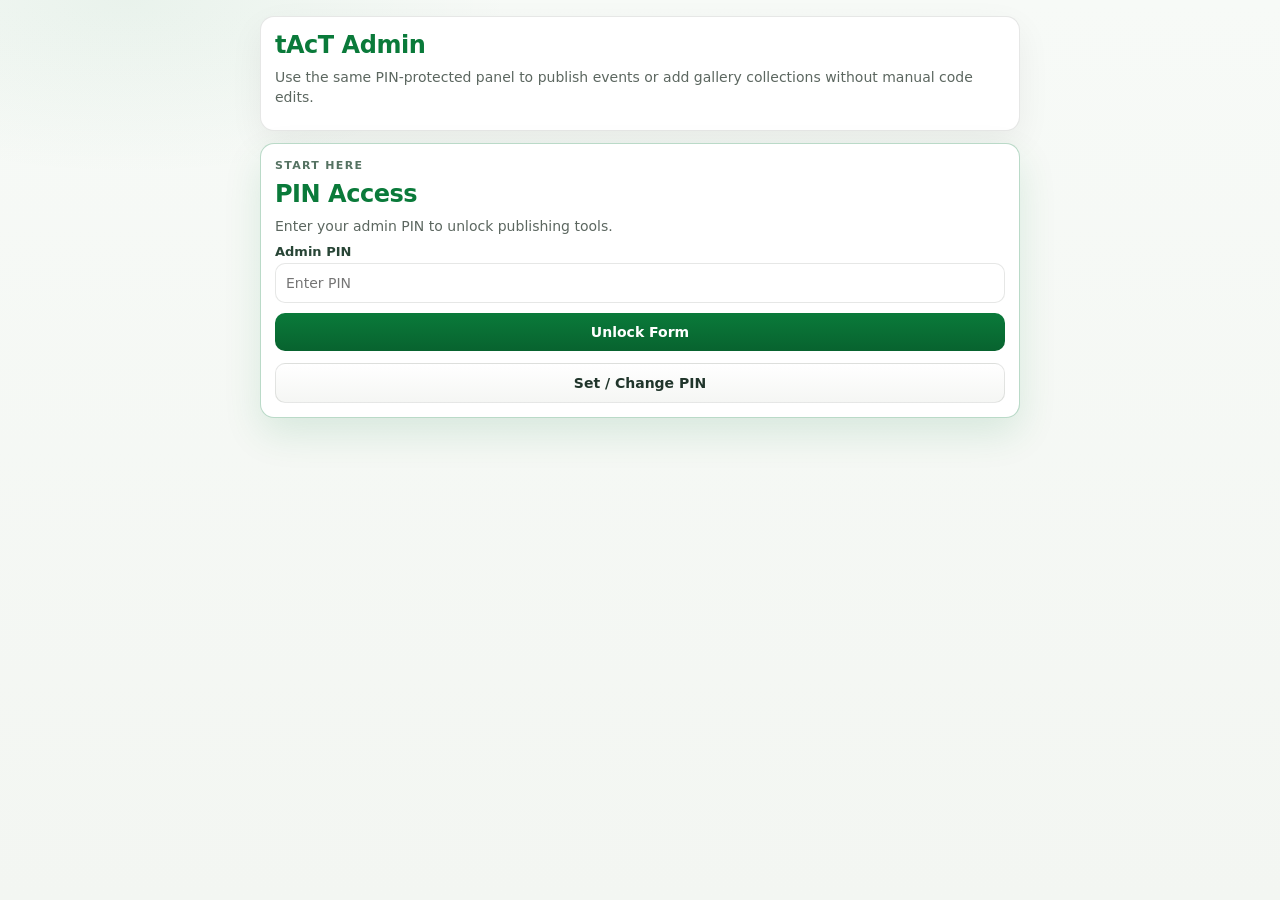
==== commit 96172ba2: "Add gallery admin, gallery page, and calendar view" ====
--- a/admin.html
+++ b/admin.html
@@ -3,7 +3,7 @@
 <head>
   <meta charset="utf-8">
   <meta name="viewport" content="width=device-width, initial-scale=1">
-  <title>tAcT Admin - Event Update</title>
+  <title>tAcT Admin - Events and Gallery</title>
   <style>
     :root {
       --bg: #f5f7f4;
@@ -26,7 +26,7 @@
       min-height: 100vh;
     }
     .wrap {
-      max-width: 720px;
+      max-width: 760px;
       margin: 0 auto;
       display: grid;
       gap: 12px;
@@ -49,9 +49,6 @@
       border-radius: 12px;
       background: linear-gradient(180deg, var(--card-soft), #ffffff);
       box-shadow: inset 0 1px 0 rgba(255, 255, 255, 0.65);
-    }
-    .pin-tools-row {
-      margin-top: 12px;
     }
     h1, h2 {
       margin: 0 0 8px;
@@ -108,6 +105,14 @@
       border: 1px solid var(--line);
       font-weight: 600;
     }
+    .accent {
+      background: linear-gradient(180deg, #1e5aa8, #184886);
+      color: #fff;
+    }
+    .danger {
+      background: linear-gradient(180deg, #bb3c2d, #9a2f22);
+      color: #fff;
+    }
     .btn-row {
       display: grid;
       grid-template-columns: 1fr 1fr;
@@ -124,7 +129,6 @@
     }
     .mono { font-family: ui-monospace, SFMono-Regular, Menlo, Consolas, monospace; }
     .mini { font-size: 12px; color: var(--muted); margin: 0; }
-    .section-title { margin-top: 8px; }
     .section-kicker {
       margin: 0 0 6px;
       font-size: 11px;
@@ -162,7 +166,7 @@
     .event-item img {
       width: 72px;
       height: 72px;
-      object-fit: cover;
+      object-fit: fill;
       border-radius: 10px;
       border: 1px solid rgba(10, 20, 10, 0.08);
       background: #eef3ee;
@@ -172,6 +176,7 @@
       font-size: 16px;
       color: #173125;
     }
+    .event-copy { min-width: 0; }
     .event-meta {
       margin: 0 0 4px;
       font-size: 12px;
@@ -181,35 +186,115 @@
       margin: 0;
       font-size: 12px;
       color: #738278;
-    }
-    .danger {
-      background: linear-gradient(180deg, #bb3c2d, #9a2f22);
+      word-break: break-word;
+    }
+    .event-actions {
+      display: flex;
+      align-items: center;
+      justify-content: flex-end;
+    }
+    .view-switch {
+      display: grid;
+      grid-template-columns: 1fr 1fr;
+      gap: 10px;
+      margin-bottom: 12px;
+    }
+    .view-switch button[data-active="true"] {
+      background: linear-gradient(180deg, #0a7a3a, #08632f);
       color: #fff;
-    }
-    .accent {
-      background: linear-gradient(180deg, #1e5aa8, #184886);
-      color: #fff;
+      border-color: transparent;
+      box-shadow: 0 10px 20px rgba(10, 122, 58, 0.18);
+    }
+    .panel-head {
+      margin-bottom: 12px;
+    }
+    .gallery-list {
+      display: grid;
+      gap: 12px;
+    }
+    .gallery-block {
+      padding: 12px;
+      border: 1px solid rgba(10, 20, 10, 0.08);
+      border-radius: 12px;
+      background: linear-gradient(180deg, #ffffff, var(--card-soft));
+      display: grid;
+      gap: 10px;
+    }
+    .gallery-block-head {
+      display: flex;
+      align-items: center;
+      justify-content: space-between;
+      gap: 12px;
+    }
+    .gallery-block-head strong {
+      color: #173125;
+      font-size: 14px;
+    }
+    .gallery-block-head button {
+      width: auto;
+      min-width: 120px;
+    }
+    .gallery-preview {
+      display: grid;
+      place-items: center;
+      min-height: 180px;
+      border: 1px dashed rgba(10, 20, 10, 0.14);
+      border-radius: 12px;
+      background:
+        linear-gradient(180deg, rgba(255, 255, 255, 0.8), rgba(245, 248, 245, 0.96));
+      overflow: hidden;
+    }
+    .gallery-preview img {
+      width: 100%;
+      max-height: 280px;
+      object-fit: cover;
+      display: block;
+    }
+    .gallery-preview span {
+      color: #6b7b72;
+      font-size: 13px;
+      padding: 16px;
+      text-align: center;
     }
     .manager-toggle-row {
       margin-bottom: 12px;
     }
     @media (max-width: 680px) {
-      .row-2, .btn-row { grid-template-columns: 1fr; }
-      .manager-toolbar, .event-item { grid-template-columns: 1fr; }
+      .row-2, .btn-row, .view-switch { grid-template-columns: 1fr; }
+      .manager-toolbar { grid-template-columns: 1fr; }
+      .event-item {
+        grid-template-columns: 64px 1fr;
+        align-items: start;
+      }
+      .event-item img {
+        width: 64px;
+        height: 64px;
+      }
+      .event-actions {
+        grid-column: 1 / -1;
+        justify-content: stretch;
+      }
+      .event-actions button,
+      .gallery-block-head button {
+        width: 100%;
+      }
+      .gallery-block-head {
+        display: grid;
+      }
     }
   </style>
 </head>
 <body>
   <div class="wrap">
     <section class="card">
-      <h1>tAcT Event Admin</h1>
-      <p>Mobile form for updating events. Fill and submit. No code edits needed.</p>
+      <h1>tAcT Admin</h1>
+      <p>Use the same PIN-protected panel to publish events or add gallery collections without manual code edits.</p>
     </section>
 
     <section id="pin-card" class="card card-primary">
       <p class="section-kicker">Start Here</p>
       <h2>PIN Access</h2>
-      <p>Enter your admin PIN to unlock the event form.</p>
+      <p>Enter your admin PIN to unlock publishing tools.</p>
       <div class="grid">
         <div>
           <label for="pin-input">Admin PIN</label>
@@ -219,7 +304,7 @@
       </div>
       <p id="pin-hint" class="status hidden">PIN accepted. Form unlocked.</p>
 
-      <div class="pin-tools-row">
+      <div style="margin-top:12px;">
         <button id="toggle-pin-tools-btn" type="button" class="secondary">Set / Change PIN</button>
       </div>
 
@@ -249,87 +334,160 @@
     </section>
 
     <section id="form-card" class="card hidden">
-      <div class="manager-toggle-row">
-        <button id="toggle-manage-btn" type="button" class="accent">Manage Existing Events</button>
+      <div class="view-switch">
+        <button id="show-event-panel-btn" type="button" class="secondary" data-active="true">Add / Update Event</button>
+        <button id="show-gallery-panel-btn" type="button" class="secondary" data-active="false">Add Gallery</button>
       </div>
 
-      <section id="manage-card" class="subcard hidden">
-        <div class="manager-toolbar">
+      <section id="event-panel">
+        <div class="manager-toggle-row">
+          <button id="toggle-manage-btn" type="button" class="accent">Manage Existing Events</button>
+        </div>
+
+        <section id="manage-card" class="subcard hidden">
+          <div class="manager-toolbar">
+            <div>
+              <h2>Manage Existing Events</h2>
+              <p>Synced from GitHub. Delete removes the full event folder and rebuilds the feed.</p>
+            </div>
+            <button id="refresh-events-btn" type="button" class="secondary">Refresh List</button>
+          </div>
+          <div id="manage-status" class="status hidden"></div>
+          <div id="event-list" class="event-list"></div>
+        </section>
+
+        <div class="panel-head">
+          <h2>Add / Update Event</h2>
+          <p>Use this for both upcoming and completed events.</p>
+        </div>
+
+        <form id="admin-form" class="grid">
           <div>
-            <h2>Manage Existing Events</h2>
-            <p>Synced from GitHub. Delete removes the full event folder and rebuilds the feed.</p>
-          </div>
-          <button id="refresh-events-btn" type="button" class="secondary">Refresh List</button>
-        </div>
-        <div id="manage-status" class="status hidden"></div>
-        <div id="event-list" class="event-list"></div>
-      </section>
-
-      <h2>Add / Update Event</h2>
-      <p>Use this for both upcoming and completed events.</p>
-
-      <form id="admin-form" class="grid">
-        <div>
-          <label for="title">Event Title</label>
-          <input id="title" name="title" required>
-        </div>
-
-        <div class="row-2">
-          <div>
-            <label for="date">Date</label>
-            <input id="date" name="date" type="date" required>
-          </div>
+            <label for="title">Event Title</label>
+            <input id="title" name="title" required>
+          </div>
+
           <div class="row-2">
             <div>
-              <label for="time-from">From Time</label>
-              <input id="time-from" name="timeFrom" type="time" required>
+              <label for="date">Date</label>
+              <input id="date" name="date" type="date" required>
+            </div>
+            <div class="row-2">
+              <div>
+                <label for="time-from">From Time</label>
+                <input id="time-from" name="timeFrom" type="time" required>
+              </div>
+              <div>
+                <label for="time-to">To Time</label>
+                <input id="time-to" name="timeTo" type="time" required>
+              </div>
+            </div>
+          </div>
+
+          <div class="row-2">
+            <div>
+              <label for="location">Location</label>
+              <input id="location" name="location" required>
             </div>
             <div>
-              <label for="time-to">To Time</label>
-              <input id="time-to" name="timeTo" type="time" required>
+              <label for="status">Status</label>
+              <select id="status" name="status">
+                <option value="scheduled">Scheduled</option>
+                <option value="completed">Completed</option>
+              </select>
             </div>
           </div>
+
+          <div>
+            <label for="teaser">Short Summary</label>
+            <textarea id="teaser" name="teaser" placeholder="One-line summary"></textarea>
+          </div>
+
+          <div>
+            <label for="homepageMatter">Homepage Text</label>
+            <textarea id="homepageMatter" name="homepageMatter" placeholder="2-3 lines for homepage card"></textarea>
+          </div>
+
+          <div>
+            <label for="poster">Poster Image</label>
+            <input id="poster" name="poster" type="file" accept=".jpg,.jpeg,.png,.webp,.svg" required>
+            <p id="poster-meta" class="mono"></p>
+          </div>
+
+          <div class="btn-row">
+            <button id="event-submit-btn" type="submit">Submit Event</button>
+            <button id="clear-btn" type="button" class="secondary">Clear Form</button>
+          </div>
+        </form>
+
+        <div id="submit-status" class="status hidden"></div>
+      </section>
+
+      <section id="gallery-panel" class="hidden">
+        <div class="panel-head">
+          <h2>Add Gallery</h2>
+          <p>Create a dated gallery entry with one or more image and description pairs. It will save to <span class="mono">/data/gallery.json</span> and <span class="mono">/images/gallery/</span>.</p>
         </div>
 
-        <div class="row-2">
+        <form id="gallery-form" class="grid">
           <div>
-            <label for="location">Location</label>
-            <input id="location" name="location" required>
-          </div>
-          <div>
-            <label for="status">Status</label>
-            <select id="status" name="status">
-              <option value="scheduled">Scheduled</option>
-              <option value="completed">Completed</option>
-            </select>
-          </div>
-        </div>
-
-        <div>
-          <label for="teaser">Short Summary</label>
-          <textarea id="teaser" name="teaser" placeholder="One-line summary"></textarea>
-        </div>
-
-        <div>
-          <label for="homepageMatter">Homepage Text</label>
-          <textarea id="homepageMatter" name="homepageMatter" placeholder="2-3 lines for homepage card"></textarea>
-        </div>
-
-        <div>
-          <label for="poster">Poster Image</label>
-          <input id="poster" name="poster" type="file" accept=".jpg,.jpeg,.png,.webp,.svg" required>
-          <p id="poster-meta" class="mono"></p>
-        </div>
-
-        <div class="btn-row">
-          <button type="submit">Submit Event</button>
-          <button id="clear-btn" type="button" class="secondary">Clear Form</button>
-        </div>
-      </form>
-
-      <div id="submit-status" class="status hidden"></div>
+            <label for="gallery-title">Title</label>
+            <input id="gallery-title" name="galleryTitle" required>
+          </div>
+
+          <div class="row-2">
+            <div>
+              <label for="gallery-date">Date</label>
+              <input id="gallery-date" name="galleryDate" type="date" required>
+            </div>
+            <div>
+              <label for="gallery-location">Location</label>
+              <input id="gallery-location" name="galleryLocation" required>
+            </div>
+          </div>
+
+          <div class="subcard">
+            <div class="gallery-block-head">
+              <strong>Gallery Images</strong>
+              <button id="add-gallery-image-btn" type="button" class="secondary">+ Add More Images</button>
+            </div>
+            <p class="mini">At least one image is required. Every image needs a description.</p>
+            <div id="gallery-image-list" class="gallery-list"></div>
+          </div>
+
+          <div class="btn-row">
+            <button id="gallery-submit-btn" type="submit">Save Gallery</button>
+            <button id="clear-gallery-btn" type="button" class="secondary">Clear Gallery Form</button>
+          </div>
+        </form>
+
+        <div id="gallery-status" class="status hidden"></div>
+      </section>
     </section>
   </div>
+
+  <template id="gallery-block-template">
+    <article class="gallery-block">
+      <div class="gallery-block-head">
+        <strong>Image <span data-image-index></span></strong>
+        <button type="button" class="danger" data-remove-gallery-block>Remove</button>
+      </div>
+      <div class="grid">
+        <div>
+          <label>Image Upload</label>
+          <input type="file" accept=".jpg,.jpeg,.png,.webp,.svg" data-gallery-file required>
+          <p class="mini mono" data-gallery-file-meta></p>
+        </div>
+        <div class="gallery-preview" data-gallery-preview>
+          <span>Preview appears here before upload.</span>
+        </div>
+        <div>
+          <label>Description</label>
+          <textarea data-gallery-description placeholder="Describe the moment in this image." required></textarea>
+        </div>
+      </div>
+    </article>
+  </template>
 
   <script src="assets/js/events-config.js"></script>
   <script>
@@ -344,21 +502,11 @@
 
     const pinCard = document.getElementById("pin-card");
     const formCard = document.getElementById("form-card");
-    const manageCard = document.getElementById("manage-card");
     const pinInput = document.getElementById("pin-input");
     const pinHint = document.getElementById("pin-hint");
     const unlockBtn = document.getElementById("unlock-btn");
     const togglePinToolsBtn = document.getElementById("toggle-pin-tools-btn");
     const pinToolsPanel = document.getElementById("pin-tools-panel");
-    const adminForm = document.getElementById("admin-form");
-    const posterInput = document.getElementById("poster");
-    const posterMeta = document.getElementById("poster-meta");
-    const statusBox = document.getElementById("submit-status");
-    const clearBtn = document.getElementById("clear-btn");
-    const toggleManageBtn = document.getElementById("toggle-manage-btn");
-    const refreshEventsBtn = document.getElementById("refresh-events-btn");
-    const manageStatus = document.getElementById("manage-status");
-    const eventList = document.getElementById("event-list");
     const oldPinInput = document.getElementById("old-pin-input");
     const newPinInput = document.getElementById("new-pin-input");
     const confirmPinInput = document.getElementById("confirm-pin-input");
@@ -366,16 +514,58 @@
     const pinModeNote = document.getElementById("pin-mode-note");
     const pinChangeStatus = document.getElementById("pin-change-status");
 
+    const showEventPanelBtn = document.getElementById("show-event-panel-btn");
+    const showGalleryPanelBtn = document.getElementById("show-gallery-panel-btn");
+    const eventPanel = document.getElementById("event-panel");
+    const galleryPanel = document.getElementById("gallery-panel");
+
+    const manageCard = document.getElementById("manage-card");
+    const toggleManageBtn = document.getElementById("toggle-manage-btn");
+    const refreshEventsBtn = document.getElementById("refresh-events-btn");
+    const manageStatus = document.getElementById("manage-status");
+    const eventList = document.getElementById("event-list");
+
+    const adminForm = document.getElementById("admin-form");
+    const posterInput = document.getElementById("poster");
+    const posterMeta = document.getElementById("poster-meta");
+    const statusBox = document.getElementById("submit-status");
+    const clearBtn = document.getElementById("clear-btn");
+    const eventSubmitBtn = document.getElementById("event-submit-btn");
+
+    const galleryForm = document.getElementById("gallery-form");
+    const galleryStatus = document.getElementById("gallery-status");
+    const galleryList = document.getElementById("gallery-image-list");
+    const galleryBlockTemplate = document.getElementById("gallery-block-template");
+    const addGalleryImageBtn = document.getElementById("add-gallery-image-btn");
+    const clearGalleryBtn = document.getElementById("clear-gallery-btn");
+    const gallerySubmitBtn = document.getElementById("gallery-submit-btn");
+
     let unlockedPin = "";
     let posterPayload = null;
     let pinConfigured = true;
+    let adminMode = "event";
 
     bootPinStatus();
+    ensureGalleryBlocks();
 
     togglePinToolsBtn.addEventListener("click", function () {
       const willShow = pinToolsPanel.classList.contains("hidden");
       pinToolsPanel.classList.toggle("hidden", !willShow);
       togglePinToolsBtn.textContent = willShow ? "Hide PIN Settings" : "Set / Change PIN";
+    });
+
+    showEventPanelBtn.addEventListener("click", function () {
+      switchAdminMode("event");
+    });
+
+    showGalleryPanelBtn.addEventListener("click", function () {
+      switchAdminMode("gallery");
+    });
+
+    pinInput.addEventListener("keydown", function (event) {
+      if (event.key !== "Enter") return;
+      event.preventDefault();
+      unlockBtn.click();
     });
 
     toggleManageBtn.addEventListener("click", function () {
@@ -384,7 +574,6 @@
       toggleManageBtn.textContent = willShow ? "Hide Existing Events" : "Manage Existing Events";
       if (willShow) {
         loadExistingEvents(false);
-        window.scrollTo({ top: document.body.scrollHeight, behavior: "smooth" });
       }
     });
 
@@ -413,7 +602,7 @@
         pinHint.classList.remove("hidden");
         pinCard.classList.add("hidden");
         formCard.classList.remove("hidden");
-        window.scrollTo({ top: document.body.scrollHeight, behavior: "smooth" });
+        switchAdminMode(adminMode);
       } catch (_err) {
         alert("Could not verify PIN. Please try again.");
       } finally {
@@ -464,7 +653,6 @@
         newPinInput.value = "";
         confirmPinInput.value = "";
         pinChangeStatus.textContent = "PIN saved successfully.";
-        loadExistingEvents(false);
       } finally {
         changePinBtn.disabled = false;
       }
@@ -495,8 +683,18 @@
       adminForm.reset();
       posterPayload = null;
       posterMeta.textContent = "";
-      statusBox.classList.add("hidden");
-      statusBox.textContent = "";
+      hideStatus(statusBox);
+    });
+
+    addGalleryImageBtn.addEventListener("click", function () {
+      addGalleryBlock();
+    });
+
+    clearGalleryBtn.addEventListener("click", function () {
+      galleryForm.reset();
+      galleryList.innerHTML = "";
+      ensureGalleryBlocks();
+      hideStatus(galleryStatus);
     });
 
     adminForm.addEventListener("submit", async function (event) {
@@ -521,6 +719,7 @@
         alert("Enter valid from and to times.");
         return;
       }
+
       const payload = {
         pin: unlockedPin,
         event: {
@@ -537,9 +736,8 @@
       };
 
       try {
-        statusBox.classList.remove("hidden");
-        statusBox.textContent = "Preparing event data...";
-        setSubmittingState(true);
+        showStatus(statusBox, "Preparing event data...");
+        setSubmittingState(true, "event");
 
         window.setTimeout(function () {
           if (statusBox.textContent === "Preparing event data...") {
@@ -553,22 +751,7 @@
           }
         }, 1800);
 
-        const response = await fetch(ADMIN_CONFIG.endpoint, {
-          method: "POST",
-          headers: { "Content-Type": "text/plain;charset=utf-8" },
-          body: JSON.stringify(payload)
-        });
-
-        const text = await response.text();
-        let body = {};
-        try {
-          body = JSON.parse(text || "{}");
-        } catch (_err) {
-          body = {};
-        }
-        if (!response.ok) {
-          throw new Error(text || "Submit failed");
-        }
+        const body = await postAdminPayload(payload);
         if (body && body.ok === false) {
           throw new Error(body.error || "Submit failed");
         }
@@ -578,8 +761,76 @@
           window.location.reload();
         }, 700);
       } catch (err) {
-        statusBox.textContent = "Submit failed: " + (err && err.message ? err.message : "Unknown error");
-        setSubmittingState(false);
+        showStatus(statusBox, "Submit failed: " + (err && err.message ? err.message : "Unknown error"), true);
+      } finally {
+        setSubmittingState(false, "event");
+      }
+    });
+
+    galleryForm.addEventListener("submit", async function (event) {
+      event.preventDefault();
+      if (!unlockedPin) {
+        alert("Unlock with PIN first.");
+        return;
+      }
+      if (!hasConfiguredEndpoint()) {
+        alert("Admin endpoint is not configured yet.");
+        return;
+      }
+
+      const title = valueOf("gallery-title");
+      const date = valueOf("gallery-date");
+      const location = valueOf("gallery-location");
+      if (!title || !date || !location) {
+        alert("Fill title, date, and location.");
+        return;
+      }
+
+      const images = collectGalleryImages();
+      if (!images.ok) {
+        alert(images.error);
+        return;
+      }
+
+      const payload = {
+        action: "saveGallery",
+        pin: unlockedPin,
+        gallery: {
+          slug: slugify(date + "--" + title),
+          title: title,
+          date: date,
+          location: location
+        },
+        images: images.items
+      };
+
+      try {
+        showStatus(galleryStatus, "Preparing gallery upload...");
+        setSubmittingState(true, "gallery");
+
+        window.setTimeout(function () {
+          if (galleryStatus.textContent === "Preparing gallery upload...") {
+            galleryStatus.textContent = "Uploading images to GitHub and updating gallery data...";
+          }
+        }, 400);
+
+        const body = await postAdminPayload(payload);
+        if (body && body.ok === false) {
+          throw new Error(body.error || "Gallery save failed");
+        }
+
+        showStatus(galleryStatus, "Gallery saved successfully. The data file and image folder were updated.");
+        galleryForm.reset();
+        galleryList.innerHTML = "";
+        ensureGalleryBlocks();
+      } catch (err) {
+        const rawMessage = err && err.message ? err.message : "Unknown error";
+        const hint = rawMessage === "Missing required event fields."
+          ? " Live admin endpoint is still using the old event-only backend. Redeploy the updated Apps Script web app, then try again."
+          : "";
+        showStatus(galleryStatus, "Gallery save failed: " + rawMessage + hint, true);
+      } finally {
+        setSubmittingState(false, "gallery");
       }
     });
 
@@ -625,22 +876,143 @@
       return hours + ":" + minutes + " " + suffix;
     }
 
-    function setSubmittingState(isSubmitting) {
+    function switchAdminMode(mode) {
+      adminMode = mode === "gallery" ? "gallery" : "event";
+      const isGallery = adminMode === "gallery";
+      eventPanel.classList.toggle("hidden", isGallery);
+      galleryPanel.classList.toggle("hidden", !isGallery);
+      showEventPanelBtn.dataset.active = String(!isGallery);
+      showGalleryPanelBtn.dataset.active = String(isGallery);
+    }
+
+    function ensureGalleryBlocks() {
+      if (galleryList.children.length) {
+        renumberGalleryBlocks();
+        return;
+      }
+      addGalleryBlock();
+    }
+
+    function addGalleryBlock() {
+      const fragment = galleryBlockTemplate.content.cloneNode(true);
+      const block = fragment.querySelector(".gallery-block");
+      const fileInput = block.querySelector("[data-gallery-file]");
+      const descriptionInput = block.querySelector("[data-gallery-description]");
+      const preview = block.querySelector("[data-gallery-preview]");
+      const meta = block.querySelector("[data-gallery-file-meta]");
+      const removeBtn = block.querySelector("[data-remove-gallery-block]");
+
+      block._payload = null;
+
+      fileInput.addEventListener("change", async function () {
+        const file = fileInput.files && fileInput.files[0];
+        if (!file) {
+          block._payload = null;
+          meta.textContent = "";
+          preview.innerHTML = "<span>Preview appears here before upload.</span>";
+          return;
+        }
+
+        const base64 = await readFileAsBase64(file);
+        block._payload = {
+          name: file.name,
+          mime: file.type || "application/octet-stream",
+          data: base64
+        };
+        meta.textContent = "Selected: " + file.name + " (" + Math.round(file.size / 1024) + " KB)";
+        preview.innerHTML = "";
+        const img = document.createElement("img");
+        img.src = URL.createObjectURL(file);
+        img.alt = file.name;
+        img.onload = function () {
+          URL.revokeObjectURL(img.src);
+        };
+        preview.appendChild(img);
+      });
+
+      descriptionInput.addEventListener("input", function () {
+        hideStatus(galleryStatus);
+      });
+
+      removeBtn.addEventListener("click", function () {
+        if (galleryList.children.length === 1) {
+          fileInput.value = "";
+          descriptionInput.value = "";
+          block._payload = null;
+          meta.textContent = "";
+          preview.innerHTML = "<span>Preview appears here before upload.</span>";
+          return;
+        }
+        block.remove();
+        renumberGalleryBlocks();
+      });
+
+      galleryList.appendChild(block);
+      renumberGalleryBlocks();
+    }
+
+    function renumberGalleryBlocks() {
+      Array.from(galleryList.children).forEach(function (block, index) {
+        const indexNode = block.querySelector("[data-image-index]");
+        if (indexNode) {
+          indexNode.textContent = String(index + 1);
+        }
+      });
+    }
+
+    function collectGalleryImages() {
+      const blocks = Array.from(galleryList.querySelectorAll(".gallery-block"));
+      if (!blocks.length) {
+        return { ok: false, error: "Add at least one image." };
+      }
+
+      const items = [];
+      for (const block of blocks) {
+        const description = (block.querySelector("[data-gallery-description]").value || "").trim();
+        if (!block._payload) {
+          return { ok: false, error: "Choose an image for every gallery block." };
+        }
+        if (!description) {
+          return { ok: false, error: "Write a description for every gallery image." };
+        }
+
+        items.push({
+          name: block._payload.name,
+          mime: block._payload.mime,
+          data: block._payload.data,
+          description: description
+        });
+      }
+
+      return { ok: true, items: items };
+    }
+
+    function setSubmittingState(isSubmitting, scope) {
       unlockBtn.disabled = isSubmitting;
-      clearBtn.disabled = isSubmitting;
       changePinBtn.disabled = isSubmitting;
 
-      const submitButton = adminForm.querySelector('button[type="submit"]');
-      if (submitButton) {
-        submitButton.disabled = isSubmitting;
-        submitButton.textContent = isSubmitting ? "Publishing..." : "Submit Event";
+      if (!scope || scope === "event") {
+        clearBtn.disabled = isSubmitting;
+        posterInput.disabled = isSubmitting;
+        eventSubmitBtn.disabled = isSubmitting;
+        eventSubmitBtn.textContent = isSubmitting ? "Publishing..." : "Submit Event";
+      }
+
+      if (!scope || scope === "gallery") {
+        addGalleryImageBtn.disabled = isSubmitting;
+        clearGalleryBtn.disabled = isSubmitting;
+        gallerySubmitBtn.disabled = isSubmitting;
+        gallerySubmitBtn.textContent = isSubmitting ? "Saving..." : "Save Gallery";
+        Array.from(galleryList.querySelectorAll("input, textarea, button")).forEach(function (node) {
+          node.disabled = isSubmitting;
+        });
       }
     }
 
     function readFileAsBase64(file) {
       return new Promise((resolve, reject) => {
         const reader = new FileReader();
-        reader.onload = () => {
+        reader.onload = function () {
           const value = reader.result || "";
           const commaIndex = String(value).indexOf(",");
           resolve(commaIndex >= 0 ? String(value).slice(commaIndex + 1) : String(value));
@@ -654,20 +1026,49 @@
       return !!ADMIN_CONFIG.endpoint;
     }
 
+    function showStatus(node, text, isError) {
+      node.classList.remove("hidden");
+      node.textContent = text;
+      node.style.color = isError ? "#7f2017" : "";
+      node.style.borderColor = isError ? "rgba(187, 60, 45, 0.28)" : "";
+      node.style.background = isError ? "rgba(187, 60, 45, 0.08)" : "";
+    }
+
+    function hideStatus(node) {
+      node.classList.add("hidden");
+      node.textContent = "";
+      node.style.color = "";
+      node.style.borderColor = "";
+      node.style.background = "";
+    }
+
     function showManageStatus(text, isError) {
-      manageStatus.classList.remove("hidden");
-      manageStatus.textContent = text;
-      manageStatus.style.color = isError ? "#7f2017" : "";
-      manageStatus.style.borderColor = isError ? "rgba(187, 60, 45, 0.28)" : "";
-      manageStatus.style.background = isError ? "rgba(187, 60, 45, 0.08)" : "";
+      showStatus(manageStatus, text, isError);
     }
 
     function clearManageStatus() {
-      manageStatus.classList.add("hidden");
-      manageStatus.textContent = "";
-      manageStatus.style.color = "";
-      manageStatus.style.borderColor = "";
-      manageStatus.style.background = "";
+      hideStatus(manageStatus);
+    }
+
+    async function postAdminPayload(payload) {
+      const response = await fetch(ADMIN_CONFIG.endpoint, {
+        method: "POST",
+        headers: { "Content-Type": "text/plain;charset=utf-8" },
+        body: JSON.stringify(payload)
+      });
+
+      const text = await response.text();
+      let body = {};
+      try {
+        body = JSON.parse(text || "{}");
+      } catch (_err) {
+        body = {};
+      }
+
+      if (!response.ok) {
+        throw new Error((body && body.error) || text || "Request failed");
+      }
+      return body;
     }
 
     async function loadExistingEvents(showRefreshMessage) {
@@ -683,13 +1084,8 @@
       eventList.innerHTML = '<p class="mini">Loading events...</p>';
 
       try {
-        const response = await fetch(ADMIN_CONFIG.endpoint, {
-          method: "POST",
-          headers: { "Content-Type": "text/plain;charset=utf-8" },
-          body: JSON.stringify({ action: "listEvents", pin: unlockedPin })
-        });
-        const body = await response.json();
-        if (!response.ok || !body || body.ok === false) {
+        const body = await postAdminPayload({ action: "listEvents", pin: unlockedPin });
+        if (!body || body.ok === false) {
           throw new Error(body && body.error ? body.error : "Could not load events.");
         }
 
@@ -726,6 +1122,7 @@
         };
 
         const details = document.createElement("div");
+        details.className = "event-copy";
         details.innerHTML =
           "<h3>" + escapeHtml(item.title || "Untitled Event") + "</h3>" +
           '<p class="event-meta">' +
@@ -743,9 +1140,13 @@
           handleDeleteEvent(item, removeBtn);
         });
 
+        const actions = document.createElement("div");
+        actions.className = "event-actions";
+        actions.appendChild(removeBtn);
+
         article.appendChild(poster);
         article.appendChild(details);
-        article.appendChild(removeBtn);
+        article.appendChild(actions);
         eventList.appendChild(article);
       });
     }
@@ -759,29 +1160,15 @@
         return;
       }
 
-      const deletePin = window.prompt("Enter admin PIN to delete this event:");
-      if (deletePin === null) return;
-      if (!String(deletePin).trim()) {
-        alert("PIN is required to delete.");
-        return;
-      }
-
       button.disabled = true;
       showManageStatus('Deleting "' + title + '" from GitHub...', false);
 
       try {
-        const response = await fetch(ADMIN_CONFIG.endpoint, {
-          method: "POST",
-          headers: { "Content-Type": "text/plain;charset=utf-8" },
-          body: JSON.stringify({ action: "deleteEvent", pin: String(deletePin).trim(), slug: slug })
-        });
-        const body = await response.json();
-        if (!response.ok || !body || body.ok === false) {
+        const body = await postAdminPayload({ action: "deleteEvent", pin: unlockedPin, slug: slug });
+        if (!body || body.ok === false) {
           throw new Error(body && body.error ? body.error : "Delete failed.");
         }
 
-        unlockedPin = String(deletePin).trim();
-        pinInput.value = unlockedPin;
         showManageStatus('Deleted "' + title + '". Refreshing list...', false);
         await loadExistingEvents(false);
       } catch (err) {
@@ -792,12 +1179,7 @@
     }
 
     async function verifyPin(pin) {
-      const response = await fetch(ADMIN_CONFIG.endpoint, {
-        method: "POST",
-        headers: { "Content-Type": "text/plain;charset=utf-8" },
-        body: JSON.stringify({ action: "verifyPin", pin: pin })
-      });
-      const body = await response.json();
+      const body = await postAdminPayload({ action: "verifyPin", pin: pin });
       return !!(body && body.ok);
     }
 
@@ -808,12 +1190,7 @@
       }
 
       try {
-        const response = await fetch(ADMIN_CONFIG.endpoint, {
-          method: "POST",
-          headers: { "Content-Type": "text/plain;charset=utf-8" },
-          body: JSON.stringify({ action: "pinStatus" })
-        });
-        const body = await response.json();
+        const body = await postAdminPayload({ action: "pinStatus" });
         pinConfigured = !!(body && body.pinConfigured);
 
         if (pinConfigured) {
@@ -835,12 +1212,7 @@
     }
 
     async function changePin(oldPin, newPin) {
-      const response = await fetch(ADMIN_CONFIG.endpoint, {
-        method: "POST",
-        headers: { "Content-Type": "text/plain;charset=utf-8" },
-        body: JSON.stringify({ action: "changePin", oldPin: oldPin, newPin: newPin })
-      });
-      const body = await response.json();
+      const body = await postAdminPayload({ action: "changePin", oldPin: oldPin, newPin: newPin });
       if (!body || !body.ok) {
         pinChangeStatus.textContent = body && body.error ? body.error : "Could not save PIN.";
         return false;
